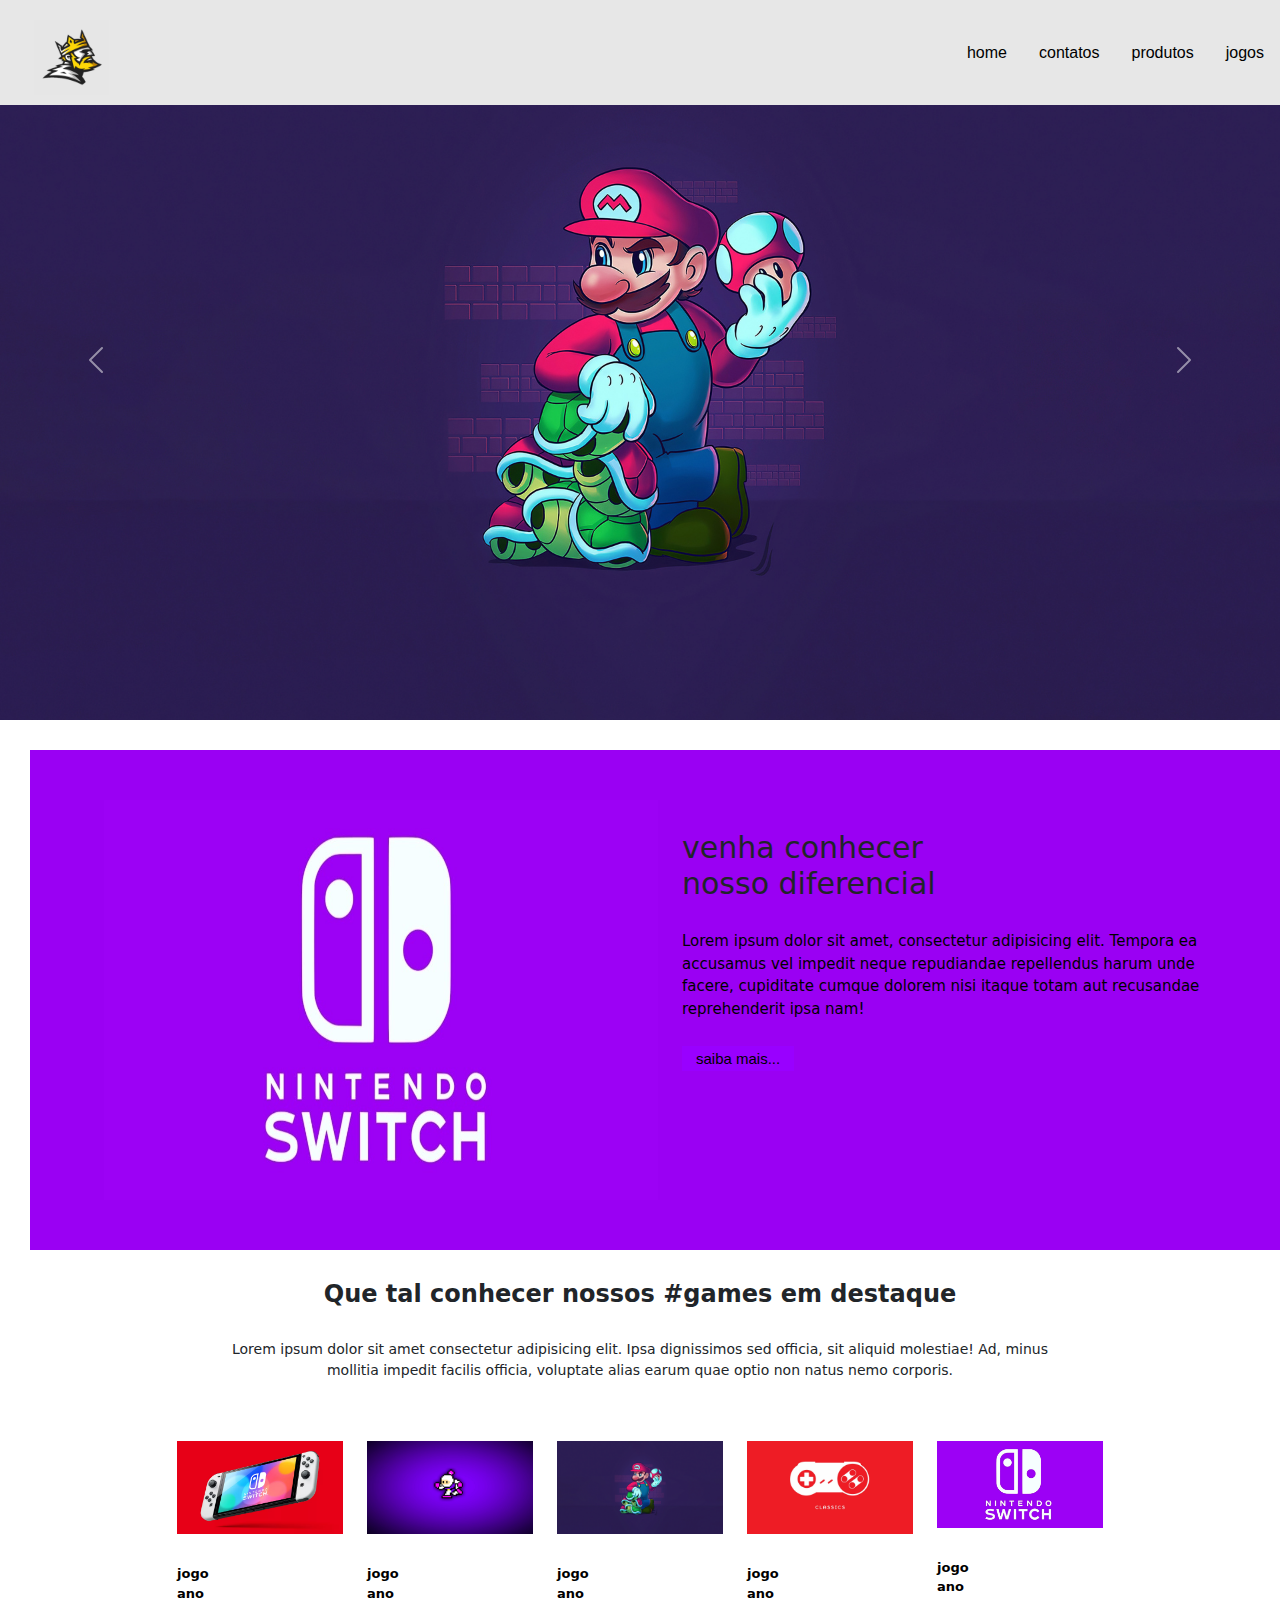
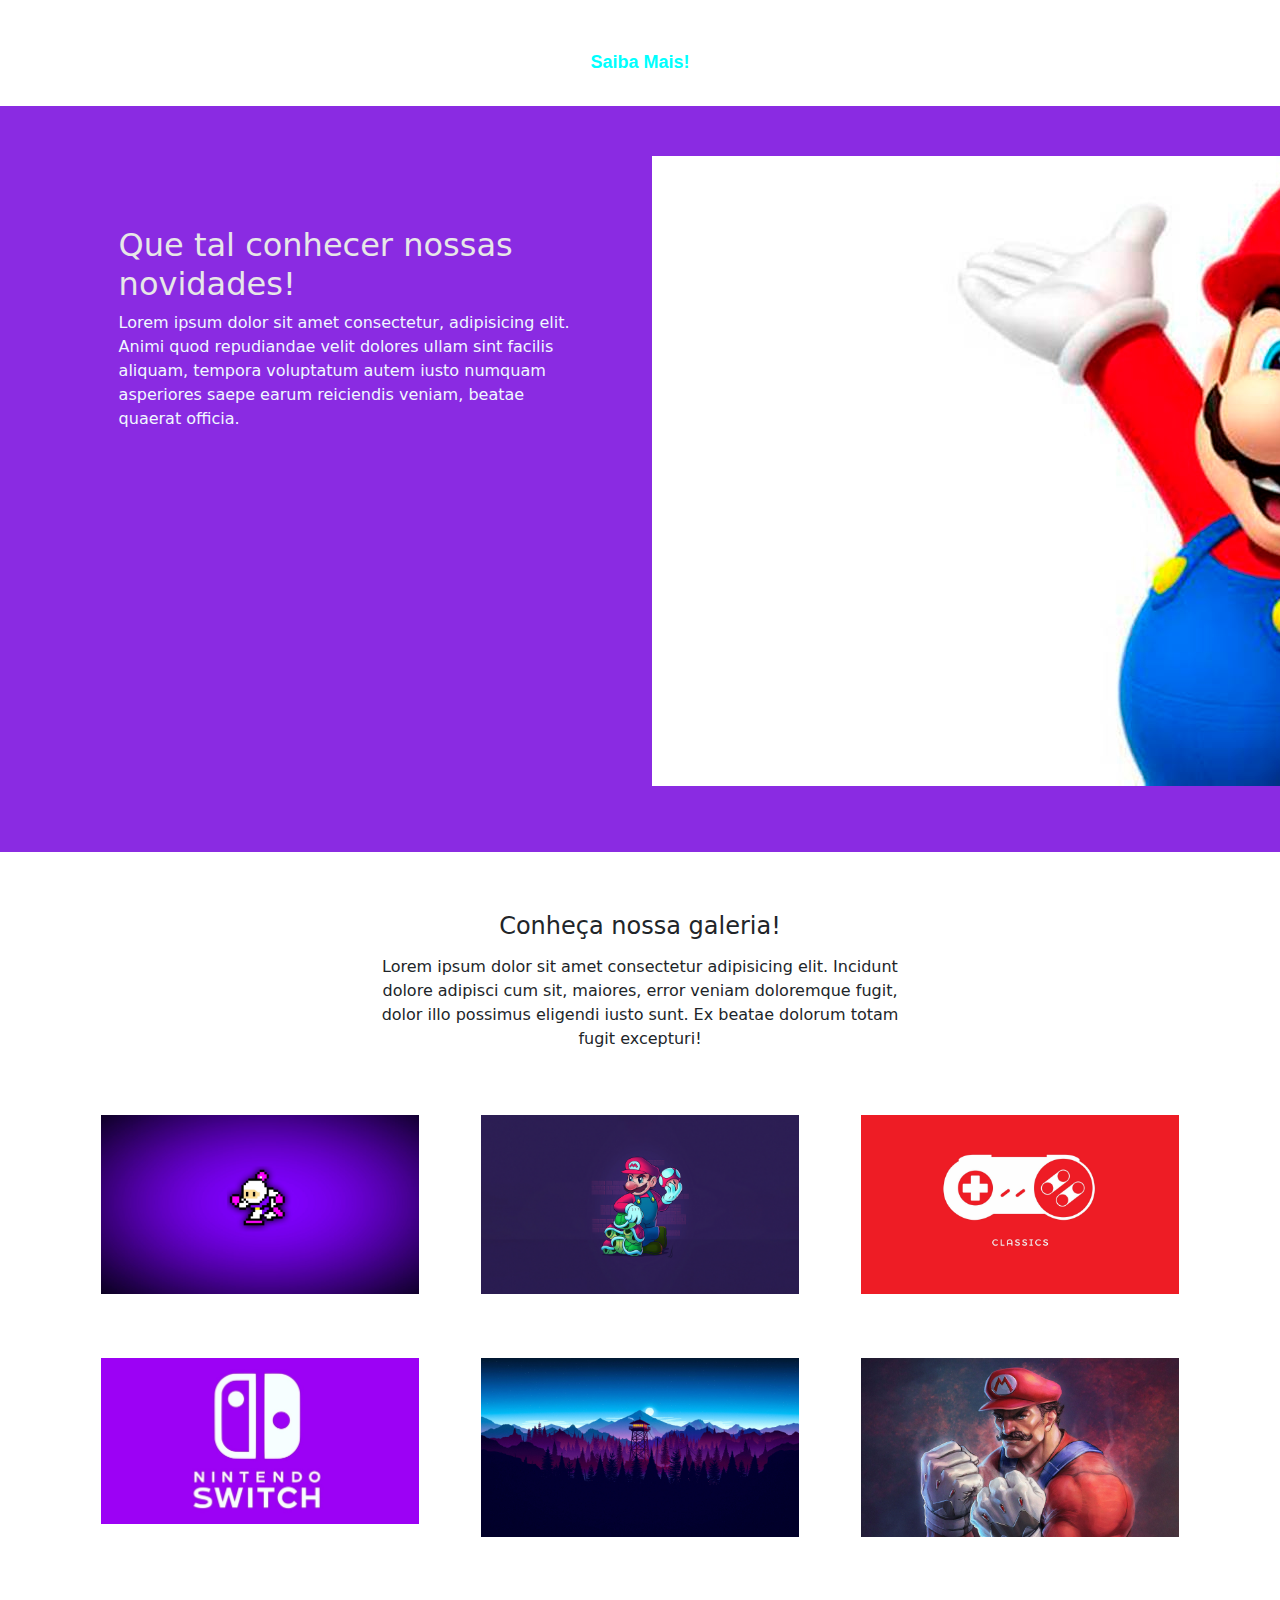
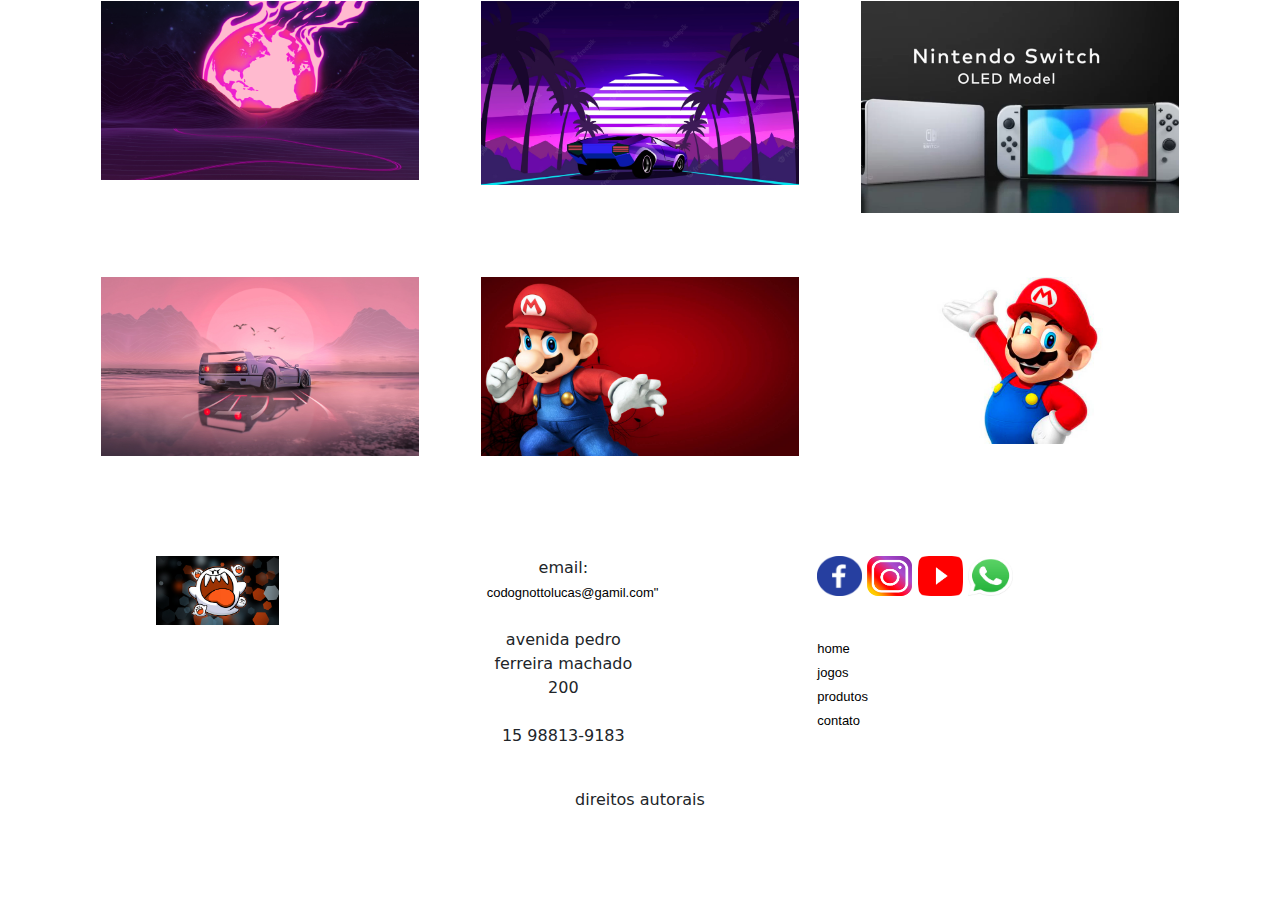
==== contato.html @ a939baf8 "projeto LCstore rev.10" ====
<!DOCTYPE html>
<html lang="pt-br">
<head>
    <meta charset="UTF-8">
    <meta http-equiv="X-UA-Compatible" content="IE=edge">
    <meta name="viewport" content="width=device-width, initial-scale=1.0">
    <link rel="stylesheet" type="text/css" href="./bootstrap/css/bootstrap.min.css">
    <link rel="stylesheet" type="text/css" href="./css/style.css">
    <link rel="shortcut icon" href="./img/brazil-.ico">
     <title> www.LCsore.com.br </title>
</head>
<body>
     <!-- aula 27/0902022 -->
     <!-- inicio do menu responsivo -->
    <header id="header">
      <a id="logo" href="index.html"><img src="./img/logo_10.jpg" alt="logo LCstore"></a>
      <nav id="nav">
          <button arial-label="Abrir menu" id="btn-mobile" aria-haspopup="true" aria-controls="menu" aria-expanded="false">
             <span id="hamburger"></span>
          </button>
           <ul id="menu" role="menu">
              <li><a class="linkmenu" href="index.html">home</a></li>
              <li><a class="linkmenu" href="index.html">contatos</a></li>
              <li><a class="linkmenu" href="index.html">produtos</a></li>
              <li><a class="linkmenu" href="index.html">jogos</a></li>
          </ul>
      </nav>
    </header>
    <!-- fim do menu repositorio -->

    <!-- inicio do carousel pagina principal -->
    <div id="carouselExampleInterval" class="carousel slide" data-bs-ride="carousel">
         <div class="carousel-inner">
              <div class="carousel-item active" data-bs-interval="500">
                  <img src="./img/slide_01.jpg"
                  class="d-block w-100"
                  alt="">
             </div>
        <div class="carousel-item" data-bs-interval="1000">
               <img src="./img/slide_02.jpg"
               class="d-block w-100"
               alt="">
         </div>
        <div class="carousel-item">
               <img src="./img/slide_03.jpg"
               class="d-block w-100"
               alt="">
         </div>
        <div class="carousel-item">
               <img src="./img/slide_05.webp"
               class="d-block w-100"
               alt="">
         </div>
        <div class="carousel-item">
               <img src="./img/slide_06.jpg"
               class="d-block w-100"
               alt="">
         </div>
    </div>
    <button
         class="carousel-control-prev"
         data-bs-target="#carouselExampleInterval"
         type="button"
         data-bs-slide="prev">

         <span class="carousel-control-prev-icon" aria-hidden="true"></span>
         <span class="visually-hidden">anterior</span>
    </button> 
    <button
         class="carousel-control-next"
         data-bs-target="#carouselExampleInterval"
         type="button"
         data-bs-slide="next">

         <span class="carousel-control-next-icon" aria-hidden="true"></span>
         <span class="visually-hidden">proximo</span>
    </button> 
    </div>
    <!-- fim do carousel da pagina principal-->
    <!-- inicio do banner -->
    <div class="section-banner-home">
       <div class="container-fluid">
           <div class="row m-0">
              <div class="col-12 col-md-6">
                 <figure>
                    <img src="./img/slide_04.jpeg" class="img-fluid"
                    alt="banner-home">
                 </figure>
             </div>
           <div class="col-12 col-md-6">
               <section class="texto-banner d-md-block">
                   <h1>venha conhecer nosso diferencial</h1>
                   <p class="d-none d-md-block">Lorem ipsum dolor sit amet, consectetur adipisicing elit. Tempora ea accusamus vel impedit neque repudiandae repellendus harum unde facere, cupiditate cumque dolorem nisi itaque totam aut recusandae reprehenderit ipsa nam!</p>
                   <a href="jogos.html">saiba mais...</a>
               </section>
            </div>
          </div>
       </div>
    </div>
    <!-- fim banner -->
    <!-- inicio area destaque -->
    <div class="destaque">
      <div class="container">
        <div class="row d-flex justify-content-center">
           <!-- inicio da tag section com texto de destaque -->
           <section class="col-12">
            <h2>Que tal conhecer nossos #games em destaque</h2>
              <p>Lorem ipsum dolor sit amet consectetur adipisicing elit. Ipsa dignissimos sed officia, sit aliquid molestiae! Ad, minus mollitia impedit facilis officia, voluptate alias earum quae optio non natus nemo corporis. </p>
          </section>
          <!-- Fim da tag section com o texto de destaque-->
          <!-- Inicio imagem 1 -->
          <div class="col-6 col-md-2 pr-0">
            <figure>
               <a href="jogos.html"><img src="./img/slide_05.webp" alt="Galeria" width="100%"></a>
               <figcaption>jogo <br> ano </figcaption>
            </figure>
         </div>
           <!-- Fim imagem 1 -->
           <!-- Inicio imagem 2 -->
          <div class="col-6 col-md-2 pr-0">
            <figure>
               <a href="jogos.html"><img src="./img/slide_01.jpg" alt="Galeria" width="100%"></a>
               <figcaption>jogo <br> ano </figcaption>
            </figure>
         </div>
           <!-- Fim imagem 2 -->
           <!-- Inicio imagem 3 -->
          <div class="col-6 col-md-2 pr-0">
            <figure>
               <a href="jogos.html"><img src="./img/slide_02.jpg" alt="Galeria" width="100%"></a>
               <figcaption>jogo <br> ano </figcaption>
            </figure>
         </div>
           <!-- Fim imagem 3 -->
           <!-- Inicio imagem 4 -->
          <div class="col-6 col-md-2 pr-0">
            <figure>
               <a href="jogos.html"><img src="./img/slide_03.jpg" alt="Galeria" width="100%"></a>
               <figcaption>jogo <br> ano </figcaption>
            </figure>
         </div>
           <!-- Fim imagem 4 -->
           <!-- Inicio imagem 5 -->
          <div class="col-6 col-md-2 pr-0">
            <figure>
               <a href="jogos.html"><img src="./img/slide_04.jpeg" alt="Galeria" width="100%"></a>
               <figcaption>jogo <br> ano </figcaption>
            </figure>
         </div>
         <!-- Fim imagem 5 -->
         <!-- Inicio saiba mais -->
         <div class="col-12">
            <a href="#">Saiba Mais!</a>
         </div>
         <!-- fim saiba mais-->
        </div>
      </div>
    </div>
    <!-- Inicio area novidades -->
    <div class="novidades">
       <div class="container-fluid">
          <div class="row">
              <!-- Inicio texto novidades-->
              <div class="col-md-6">
                 <section class="text-body">
                  <h2> Que tal conhecer nossas novidades! </h2>
                    <p>Lorem ipsum dolor sit amet consectetur, adipisicing elit. Animi quod repudiandae velit dolores ullam sint facilis aliquam, tempora voluptatum autem iusto numquam asperiores saepe earum reiciendis veniam, beatae quaerat officia.</p>
                </section> 
             </div>
             <!-- fim texto novidades -->
             <!-- Inicio imagem novidade -->
             <div class="col-md-6">
                <figure>
                  <img src="./img/slide_13.jpg"class="imh-fluid" alt="banner-home">
               </figure>
            </div>
            <!-- fim imagem novidades -->
         </div>
       </div>
    </div>
    <!-- Inicio Galeria --> 
    <div class="galeria d-flex align-items-center">
      <div class="container">
         <div class="row">
           <!-- inicio texto galerias -->
           <div class="col-12">
             <section class="texto-galeria">
               <h2>Conheça nossa galeria! </h2>
               <p>Lorem ipsum dolor sit amet consectetur adipisicing elit. Incidunt dolore adipisci cum sit, maiores, error veniam doloremque fugit, dolor illo possimus eligendi iusto sunt. Ex beatae dolorum totam fugit excepturi!</p>
            </section>
           </div>   
           <!-- fim texto galerias -->
           <!-- inicio imagem 1 galerias -->
           <div class="gallery col-6 col-md-3">
                <img src="./img/slide_01.jpg" class="img-fluid"  alt="img-galeria">
           </div>
           <!-- fim imagem 1 galerias -->
           <!-- inicio imagem 2 galerias -->
           <div class="gallery col-6 col-md-3">
                <img src="./img/slide_02.jpg" class="img-fluid"  alt="img-galeria">
           </div>
           <!-- fim imagem 2 galerias -->
           <!-- inicio imagem 3 galerias -->
           <div class="gallery col-6 col-md-3">
                <img src="./img/slide_03.jpg" class="img-fluid"  alt="img-galeria">
           </div>
           <!-- fim imagem 3 galerias -->
           <!-- inicio imagem 4 galerias -->
           <div class="gallery col-6 col-md-3">
                <img src="./img/slide_04.jpeg" class="img-fluid"  alt="img-galeria">
           </div>
           <!-- fim imagem 4 galerias -->
           <!-- inicio imagem 5 galerias -->
           <div class="gallery col-6 col-md-3">
                <img src="./img/slide_06.jpg" class="img-fluid"  alt="img-galeria">
           </div>
           <!-- fim imagem 5 galerias -->
           <!-- inicio imagem 6 galerias -->
           <div class="gallery col-6 col-md-3">
                <img src="./img/slide_07.jpg" class="img-fluid"  alt="img-galeria">
           </div>
           <!-- fim imagem 6 galerias -->
           <!-- inicio imagem 7 galerias -->
           <div class="gallery col-6 col-md-3">
                <img src="./img/slide_08.jpg" class="img-fluid"  alt="img-galeria">
           </div>
           <!-- fim imagem 7 galerias -->
           <!-- inicio imagem 8 galerias -->
           <div class="gallery col-6 col-md-3">
                <img src="./img/slide_09.jpg" class="img-fluid"  alt="img-galeria">
           </div>
           <!-- fim imagem 8 galerias -->
           <!-- inicio imagem 9 galerias -->
           <div class="gallery col-6 col-md-3">
                <img src="./img/slide_10.webp" class="img-fluid"  alt="img-galeria">
           </div>
           <!-- fim imagem 9 galerias -->
           <!-- inicio imagem 10 galerias -->
           <div class="gallery col-6 col-md-3">
                <img src="./img/slide_11.jpg" class="img-fluid"  alt="img-galeria">
           </div>
          <!-- fim imagem 10 galerias -->
          <!-- inicio imagem 11 galerias -->
          <div class="gallery col-6 col-md-3">
               <img src="./img/slide_12.jpg" class="img-fluid"  alt="img-galeria">
          </div>
          <!-- fim imagem 11 galerias -->
          <!-- inicio imagem 12 galerias -->
          <div class="gallery col-6 col-md-3">
               <img src="./img/slide_13.jpg" class="img-fluid"  alt="img-galeria">
         </div>

     
               <!-- inicio footer -->
               <footer class="rodape">
                  <div class="container">
                  <div class="row m-0">
                        <div class="col-md-4">
                           <figure>
                           <img src="./img/slide_13.jpg!d" alt="logo-rodape" width="40%">
                        </figure>
                        </div>
                        <!--fim da logomarca-->
                        <!-- inicio do texto rodape -->
                     <div class="col-md-4">
                        <div class="info-contato">
                              <p>email:</p>
                              <p><a href="mailto : codognottolucas@gmail.com"> codognottolucas@gamil.com"</a></p><br>
                              <p> avenida pedro ferreira machado 200</p><br>
                              <p> 15 98813-9183</p>
                        </div>
                     </div>
                     <!-- fim do texto-->
                     <!-- inicio das midias sociais -->
                     <div class="col-md-4">
                        <figure class="redes-sociais">
                           <a href="https://facebook.com"><img src="./img/face.png"></a>
                           <a href="https://instagram.com"><img src="./img/insta.png"></a>
                           <a href="https://youtube.com"><img src="./img/youtube.png"></a>
                           <a href="https://whatsapp.com"><img src="./img/whatsapp-png.png"></a>
                        </figure>
                        <br>
                        <!-- repetir opções do menu do site -->
                        <a href="index.html">home</a><br>
                        <a href="#">jogos</a><br>
                        <a href="#">produtos</a><br>
                        <a href="#">contato</a><br>
                     </div>
                     <!-- fim das midias sociais -->
                     <div class="col-12">
                           <p class="direitos"> direitos autorais</p>
                     </div>
                     <!-- fim direitos autorais -->
                  </div> 
                  </div>
               </footer>
               <!-- fim texto galeria -->

          </div>
     </div>  
 </div>

</body>

<script type="text/javascript" src="./bootstrap/js/bootstrap.min.js"></script>

<script src="./js/script_menu.js"></script>

</html>
---- css/style.css ----
/* aula 27/09/2022 - aplicando definições em CSS - projeto LCstore */
body, ul {
   margin: 0px;
   padding: 0px;
}
a {
   color: black;
   text-decoration: none;
   font-family: sans-serif;
}
#header #menu a:hover{
   background: rgba(0, 0, 0, 0.05);
}
#logo img {
   float: left;
   height: 75px;
   position: relative;
   top: 5px;
   left: 18px;
}
#header {
   width: 100%;
   position: fixed; /* Adicionando Position e Z-Index */
   z-index: 90;
   box-sizing: border-box;
   height: 105px;
   padding: 1rem;
   display: flex;
   align-items: center;
   justify-content: space-between;
   background: #e7e7e7;
}
#menu {
   display: flex;
   list-style: none;
   gap: 2.0rem;
}
#btn-mobile {
   display: none;
} 
#carouselExempleInterval {
   position: relative;
   z-index: 10;
   gap: 0.5rem;
}
#carouselExempleInterval img {
   height: auto;
}

@media (max-width: 600px) {
   #menu {
      display: block;
      position: absolute;
      width: 15em;
      top: 70px;
      right: 0px;
      background: rgb(255, 255, 255);
      transition: 0.6;
      z-index: 1000;
      height: 0px;
      padding-left: 5px;
      visibility: hidden;
      overflow-y: hidden;
   }
   #menu li {
      padding-top: 30px;
      padding-bottom: 0px;
      margin: 0 1rem;
      border-bottom: 2px solid rgb(59, 59, 59);
   }
   #nav.active #menu {
      height: calc(100vh - 70px); /* em px é o tamanha da faixa do menu */
      visibility: visible;
      overflow-y: hidden;
   }
   #btn-mobile {
      display: flex;
      padding: 0.5rem 1rem;
      font-size: 1rem;
      border: none;
      background: none;
      cursor: pointer;
      gap: 0.5rem;
   }
   #hamburger {
      border-top: 2px solid;
      width: 25px;
   }
   #hamburger::after,
   #hamburger::before {
      content: '' ;
      display: block;
      width: 25px;
      height: 2px;
      background: currentColor;
      margin-top: 5px;
      transition: 0.3s;
      position: relative;
   }
   #nav.active #hamburger {
      border-top-color: transparent;
   }
   #nav.active #hamburger::before {
      transform: rotate(135deg);
   }
   #nav.active #hamburger::after {
      transform: rotate(-135deg);
      top: -7px;
   }
   .embed-container {
      position: relative;
      padding-bottom: 56,25%;
      height: 100px;
      max-width: 100%;
      margin-top: 30px;
      margin-bottom: 30px;
      padding-top: 100px;
   }
   .embed-container iframe, .embed-container object, .embend-container embed {
      position: relative;
      top: 0;
      left: 0;
      width: 100%;
      height: 100%;
   }
}

/* css configutando banner */

.section-banner-home {
   width: 100%;
   height: 500px;
   padding: 50px;
   margin: 30px;
   background-color: rgb(154, 0, 243);
}
.section-banner-home img {
    height: 400px;
}
.section-banner-home .texto-banner {
   margin-top: 30px;
   font-size: 22px;
}
.section-banner-home .texto-banner h1 {
   font-size: 30px;
   width: 60%;
   font-weight: 50px;
   padding-bottom: 20px; /* margem interna do texto*/
}
.section-banner-home .texto-banner p {
   font-size: 15px;
   margin-bottom: 20px; /* margem externa abaixa do texto */
   color: rgb(0, 0, 0);
}
.section-banner-home .texto-banner a {
   color: rgb(0, 0, 0);
   text-decoration: none;
   background-color: rgb(153, 0, 255);
   padding: 4px 14px;
   font-size: 15px;
}
/* css destaque */
.destaque h2 {
   text-align: center;
   font-size: 24px;
   font-weight: bold;
}
.destaque p {
   width: 77%;
   text-align: center;
   font-size: 14px;
   margin: 30px auto;
}
.destaque figcaption {
   font-size: 13px;
   color: black;
   text-decoration: none;
   font-weight: bold;
}
.destaque a {
   justify-content: center;
   display: flex;
   text-decoration: none;
   color: aqua;
   font-size: 18px;
   font-weight: bold;
   margin: 30px 0;
}
/* fim css destaque */
/* Inicio css novidades*/
.novidades {
   background-color: blueviolet;
   padding: 50px;
}
.novidades .text-body{
   width: 80%;
   margin: 70px auto;
}
.novidades h2 {
   color: #e7e7e7
}
.novidades p {
   color: aliceblue;
}
.novidades a {
   color: black;
   text-decoration: underline;
   text-decoration-color: pink;
   padding: 6px 12px;
   background-color: aliceblue;
   font-weight: 400;
}
/* fim css novidades */
/* inicio css galeria */ 
.galeria {
   margin: 60px auto;
}
.galeria h2 {
   text-align: center;
   font-size: 24px;
}
.galeria p {
   text-align: center;
   width: 50%;
   margin: 14px auto 50px;
}
.galeria .gallery {
   width: 30%;
   margin: 14px auto 50px;
}
/* fim css galeria */
/* inicio css footer */
.rodape {
   padding: 50px 50px 0;
}
.rodape .info-contato p {
   margin: 0px
}
.rodape a {
   text-decoration: none;
   color: #000;
   font-size: 13px;
}
.rodape a:hover {
   font-weight: bold;
}
.rodape .redes-sociais img {
   width: 45px;
   height: 40px;
}
.rodape p.direitos {
   text-align: center;
   margin-top: 40px;
}

/* css pagina media.html */


.embed-container {
   position: relative;
   padding-bottom: 56,25%;
   height: 100px;
   max-width: 100%;
   margin-top: 30px;
   margin-bottom: 30px;
   padding-top: 100px;
}
.embed-container iframe, .embed-container object, .embend-container embed {
   position: relative;
   top: 0;
   left: 0;
   width: 100%;
   height: 100%;
}
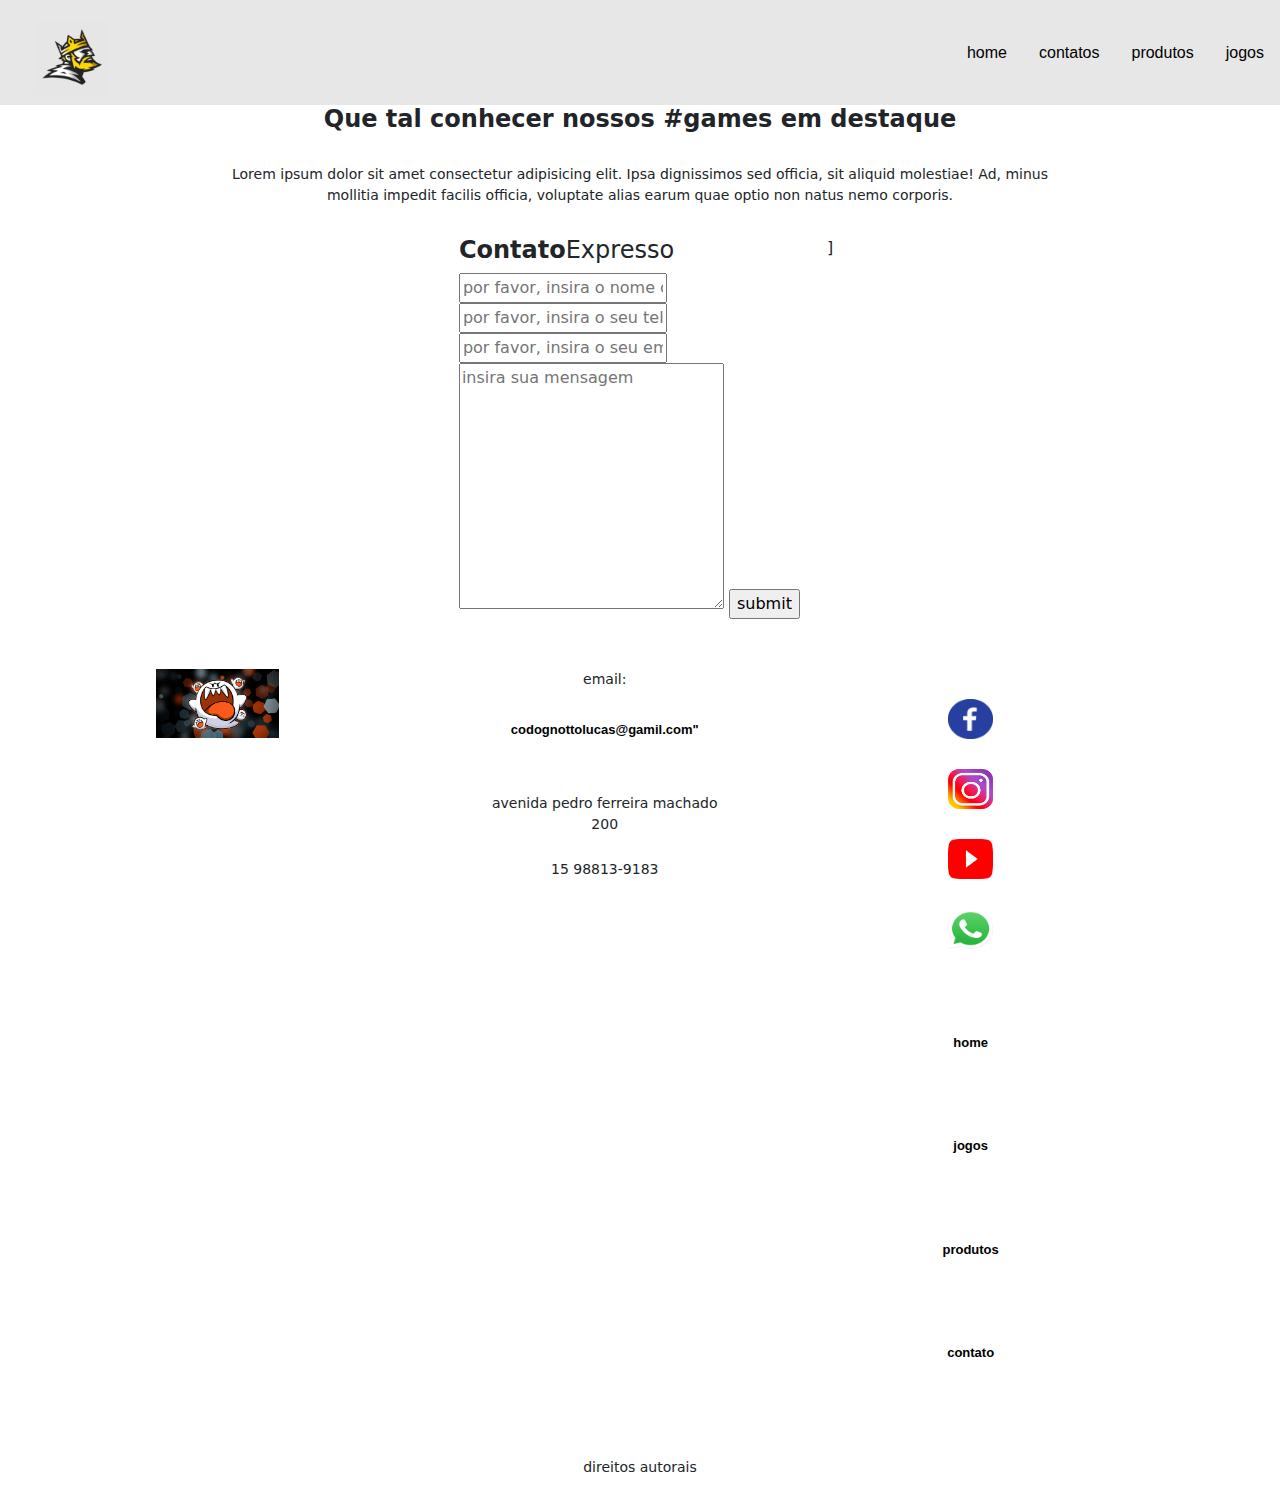
==== commit 550ed53a: "PRJ LCstore -videos rev.14" ====
--- a/contato.html
+++ b/contato.html
@@ -28,229 +28,33 @@
     </header>
     <!-- fim do menu repositorio -->
 
-    <!-- inicio do carousel pagina principal -->
-    <div id="carouselExampleInterval" class="carousel slide" data-bs-ride="carousel">
-         <div class="carousel-inner">
-              <div class="carousel-item active" data-bs-interval="500">
-                  <img src="./img/slide_01.jpg"
-                  class="d-block w-100"
-                  alt="">
-             </div>
-        <div class="carousel-item" data-bs-interval="1000">
-               <img src="./img/slide_02.jpg"
-               class="d-block w-100"
-               alt="">
-         </div>
-        <div class="carousel-item">
-               <img src="./img/slide_03.jpg"
-               class="d-block w-100"
-               alt="">
-         </div>
-        <div class="carousel-item">
-               <img src="./img/slide_05.webp"
-               class="d-block w-100"
-               alt="">
-         </div>
-        <div class="carousel-item">
-               <img src="./img/slide_06.jpg"
-               class="d-block w-100"
-               alt="">
-         </div>
-    </div>
-    <button
-         class="carousel-control-prev"
-         data-bs-target="#carouselExampleInterval"
-         type="button"
-         data-bs-slide="prev">
-
-         <span class="carousel-control-prev-icon" aria-hidden="true"></span>
-         <span class="visually-hidden">anterior</span>
-    </button> 
-    <button
-         class="carousel-control-next"
-         data-bs-target="#carouselExampleInterval"
-         type="button"
-         data-bs-slide="next">
-
-         <span class="carousel-control-next-icon" aria-hidden="true"></span>
-         <span class="visually-hidden">proximo</span>
-    </button> 
-    </div>
-    <!-- fim do carousel da pagina principal-->
-    <!-- inicio do banner -->
-    <div class="section-banner-home">
-       <div class="container-fluid">
-           <div class="row m-0">
-              <div class="col-12 col-md-6">
-                 <figure>
-                    <img src="./img/slide_04.jpeg" class="img-fluid"
-                    alt="banner-home">
-                 </figure>
-             </div>
-           <div class="col-12 col-md-6">
-               <section class="texto-banner d-md-block">
-                   <h1>venha conhecer nosso diferencial</h1>
-                   <p class="d-none d-md-block">Lorem ipsum dolor sit amet, consectetur adipisicing elit. Tempora ea accusamus vel impedit neque repudiandae repellendus harum unde facere, cupiditate cumque dolorem nisi itaque totam aut recusandae reprehenderit ipsa nam!</p>
-                   <a href="jogos.html">saiba mais...</a>
-               </section>
-            </div>
-          </div>
-       </div>
-    </div>
-    <!-- fim banner -->
-    <!-- inicio area destaque -->
+    <!-- Inicio form contato -->
     <div class="destaque">
       <div class="container">
-        <div class="row d-flex justify-content-center">
-           <!-- inicio da tag section com texto de destaque -->
-           <section class="col-12">
-            <h2>Que tal conhecer nossos #games em destaque</h2>
-              <p>Lorem ipsum dolor sit amet consectetur adipisicing elit. Ipsa dignissimos sed officia, sit aliquid molestiae! Ad, minus mollitia impedit facilis officia, voluptate alias earum quae optio non natus nemo corporis. </p>
-          </section>
-          <!-- Fim da tag section com o texto de destaque-->
-          <!-- Inicio imagem 1 -->
-          <div class="col-6 col-md-2 pr-0">
-            <figure>
-               <a href="jogos.html"><img src="./img/slide_05.webp" alt="Galeria" width="100%"></a>
-               <figcaption>jogo <br> ano </figcaption>
-            </figure>
-         </div>
-           <!-- Fim imagem 1 -->
-           <!-- Inicio imagem 2 -->
-          <div class="col-6 col-md-2 pr-0">
-            <figure>
-               <a href="jogos.html"><img src="./img/slide_01.jpg" alt="Galeria" width="100%"></a>
-               <figcaption>jogo <br> ano </figcaption>
-            </figure>
-         </div>
-           <!-- Fim imagem 2 -->
-           <!-- Inicio imagem 3 -->
-          <div class="col-6 col-md-2 pr-0">
-            <figure>
-               <a href="jogos.html"><img src="./img/slide_02.jpg" alt="Galeria" width="100%"></a>
-               <figcaption>jogo <br> ano </figcaption>
-            </figure>
-         </div>
-           <!-- Fim imagem 3 -->
-           <!-- Inicio imagem 4 -->
-          <div class="col-6 col-md-2 pr-0">
-            <figure>
-               <a href="jogos.html"><img src="./img/slide_03.jpg" alt="Galeria" width="100%"></a>
-               <figcaption>jogo <br> ano </figcaption>
-            </figure>
-         </div>
-           <!-- Fim imagem 4 -->
-           <!-- Inicio imagem 5 -->
-          <div class="col-6 col-md-2 pr-0">
-            <figure>
-               <a href="jogos.html"><img src="./img/slide_04.jpeg" alt="Galeria" width="100%"></a>
-               <figcaption>jogo <br> ano </figcaption>
-            </figure>
-         </div>
-         <!-- Fim imagem 5 -->
-         <!-- Inicio saiba mais -->
-         <div class="col-12">
-            <a href="#">Saiba Mais!</a>
-         </div>
-         <!-- fim saiba mais-->
-        </div>
-      </div>
-    </div>
-    <!-- Inicio area novidades -->
-    <div class="novidades">
-       <div class="container-fluid">
-          <div class="row">
-              <!-- Inicio texto novidades-->
-              <div class="col-md-6">
-                 <section class="text-body">
-                  <h2> Que tal conhecer nossas novidades! </h2>
-                    <p>Lorem ipsum dolor sit amet consectetur, adipisicing elit. Animi quod repudiandae velit dolores ullam sint facilis aliquam, tempora voluptatum autem iusto numquam asperiores saepe earum reiciendis veniam, beatae quaerat officia.</p>
-                </section> 
-             </div>
-             <!-- fim texto novidades -->
-             <!-- Inicio imagem novidade -->
-             <div class="col-md-6">
-                <figure>
-                  <img src="./img/slide_13.jpg"class="imh-fluid" alt="banner-home">
-               </figure>
-            </div>
-            <!-- fim imagem novidades -->
-         </div>
-       </div>
-    </div>
-    <!-- Inicio Galeria --> 
-    <div class="galeria d-flex align-items-center">
-      <div class="container">
-         <div class="row">
-           <!-- inicio texto galerias -->
-           <div class="col-12">
-             <section class="texto-galeria">
-               <h2>Conheça nossa galeria! </h2>
-               <p>Lorem ipsum dolor sit amet consectetur adipisicing elit. Incidunt dolore adipisci cum sit, maiores, error veniam doloremque fugit, dolor illo possimus eligendi iusto sunt. Ex beatae dolorum totam fugit excepturi!</p>
-            </section>
-           </div>   
-           <!-- fim texto galerias -->
-           <!-- inicio imagem 1 galerias -->
-           <div class="gallery col-6 col-md-3">
-                <img src="./img/slide_01.jpg" class="img-fluid"  alt="img-galeria">
-           </div>
-           <!-- fim imagem 1 galerias -->
-           <!-- inicio imagem 2 galerias -->
-           <div class="gallery col-6 col-md-3">
-                <img src="./img/slide_02.jpg" class="img-fluid"  alt="img-galeria">
-           </div>
-           <!-- fim imagem 2 galerias -->
-           <!-- inicio imagem 3 galerias -->
-           <div class="gallery col-6 col-md-3">
-                <img src="./img/slide_03.jpg" class="img-fluid"  alt="img-galeria">
-           </div>
-           <!-- fim imagem 3 galerias -->
-           <!-- inicio imagem 4 galerias -->
-           <div class="gallery col-6 col-md-3">
-                <img src="./img/slide_04.jpeg" class="img-fluid"  alt="img-galeria">
-           </div>
-           <!-- fim imagem 4 galerias -->
-           <!-- inicio imagem 5 galerias -->
-           <div class="gallery col-6 col-md-3">
-                <img src="./img/slide_06.jpg" class="img-fluid"  alt="img-galeria">
-           </div>
-           <!-- fim imagem 5 galerias -->
-           <!-- inicio imagem 6 galerias -->
-           <div class="gallery col-6 col-md-3">
-                <img src="./img/slide_07.jpg" class="img-fluid"  alt="img-galeria">
-           </div>
-           <!-- fim imagem 6 galerias -->
-           <!-- inicio imagem 7 galerias -->
-           <div class="gallery col-6 col-md-3">
-                <img src="./img/slide_08.jpg" class="img-fluid"  alt="img-galeria">
-           </div>
-           <!-- fim imagem 7 galerias -->
-           <!-- inicio imagem 8 galerias -->
-           <div class="gallery col-6 col-md-3">
-                <img src="./img/slide_09.jpg" class="img-fluid"  alt="img-galeria">
-           </div>
-           <!-- fim imagem 8 galerias -->
-           <!-- inicio imagem 9 galerias -->
-           <div class="gallery col-6 col-md-3">
-                <img src="./img/slide_10.webp" class="img-fluid"  alt="img-galeria">
-           </div>
-           <!-- fim imagem 9 galerias -->
-           <!-- inicio imagem 10 galerias -->
-           <div class="gallery col-6 col-md-3">
-                <img src="./img/slide_11.jpg" class="img-fluid"  alt="img-galeria">
-           </div>
-          <!-- fim imagem 10 galerias -->
-          <!-- inicio imagem 11 galerias -->
-          <div class="gallery col-6 col-md-3">
-               <img src="./img/slide_12.jpg" class="img-fluid"  alt="img-galeria">
-          </div>
-          <!-- fim imagem 11 galerias -->
-          <!-- inicio imagem 12 galerias -->
-          <div class="gallery col-6 col-md-3">
-               <img src="./img/slide_13.jpg" class="img-fluid"  alt="img-galeria">
-         </div>
+         <div class="row d-flex justify-content-center">
+                  <!-- inicio da tag sectiom com o texto de contato-->
+                  <section class="col-12">
+                           <h2>Que tal conhecer nossos #games em destaque</h2>
+                           <p>Lorem ipsum dolor sit amet consectetur adipisicing elit. Ipsa dignissimos sed officia, sit aliquid molestiae! Ad, minus mollitia impedit facilis officia, voluptate alias earum quae optio non natus nemo corporis. </p>
+                              </section>
+                          <!-- Fim da tag section com o texto de destaque-->
+                          <!-- inicio formulario -->
+                     <div class="col-md-4">
+                        <div class="form_main">
+                           <h4 class="heading"><strong>Contato</strong>Expresso <span></span></h4>
+                           <div class="form">
+                              <form action="#" method="post" id="contactFrm" name="contactFrm">
+                                    <input type="text" required="" placeholder="por favor, insira o nome completo" value="" name="name" class="txt"> 
+                                    <input type="text" required="" placeholder="por favor, insira o seu telefone" value="" name="mob" class="txt"> 
+                                    <input type="text" required="" placeholder="por favor, insira o seu email" value="" name="email" class="txt"> 
 
-     
+                                    <textarea placeholder="insira sua mensagem" name="mess" type="text" class="text_3" cols="30" rows="10"></textarea>
+                                    <input type="submit" value="submit" name="submit" class="txt2">
+                              </form>
+                           </div>
+                        </div>
+                     </div>
+               <!-- fim formulario-->]
                <!-- inicio footer -->
                <footer class="rodape">
                   <div class="container">
--- a/css/style.css
+++ b/css/style.css
@@ -20,7 +20,7 @@
 }
 #header {
    width: 100%;
-   position: fixed; /* Adicionando Position e Z-Index */
+   position: relative; /* Adicionando Position e Z-Index */
    z-index: 90;
    box-sizing: border-box;
    height: 105px;
@@ -109,19 +109,27 @@
    }
    .embed-container {
       position: relative;
-      padding-bottom: 56,25%;
-      height: 100px;
+      padding-bottom: 0;
+      height: auto;
       max-width: 100%;
-      margin-top: 30px;
-      margin-bottom: 30px;
-      padding-top: 100px;
+      margin-top: 10px;
+      margin-bottom: 0px;
+      padding-top: 0x;
+      padding-left: 30px;
+      padding-right: 30px;
    }
    .embed-container iframe, .embed-container object, .embend-container embed {
       position: relative;
       top: 0;
       left: 0;
       width: 100%;
-      height: 100%;
+      height: 400px;
+      border: solid thick rgb(205, 0, 255);
+      border-radius: 1em;
+      box-shadow: grey 0.5em 0.5em 0.3em;
+   }
+   .embed-container iframe {
+      margin-top: 20px;
    }
 }
 
@@ -258,17 +266,25 @@
 
 .embed-container {
    position: relative;
-   padding-bottom: 56,25%;
-   height: 100px;
+   padding-bottom: 0;
+   height: auto;
    max-width: 100%;
-   margin-top: 30px;
-   margin-bottom: 30px;
-   padding-top: 100px;
+   margin-top: 10px;
+   margin-bottom: 0px;
+   padding-top: 0;
+   padding-left: 30px;
+   padding-right: 30px;
 }
 .embed-container iframe, .embed-container object, .embend-container embed {
    position: relative;
    top: 0;
    left: 0;
    width: 100%;
-   height: 100%;
+   height: 400px;
+   border: solid thick rgb(225, 0, 255);
+   border-radius: 1em;
+   box-shadow: grey 0.5em 0.5em 0.3em;
+}
+.embed-container iframe {
+   margin-top: 20px;
 }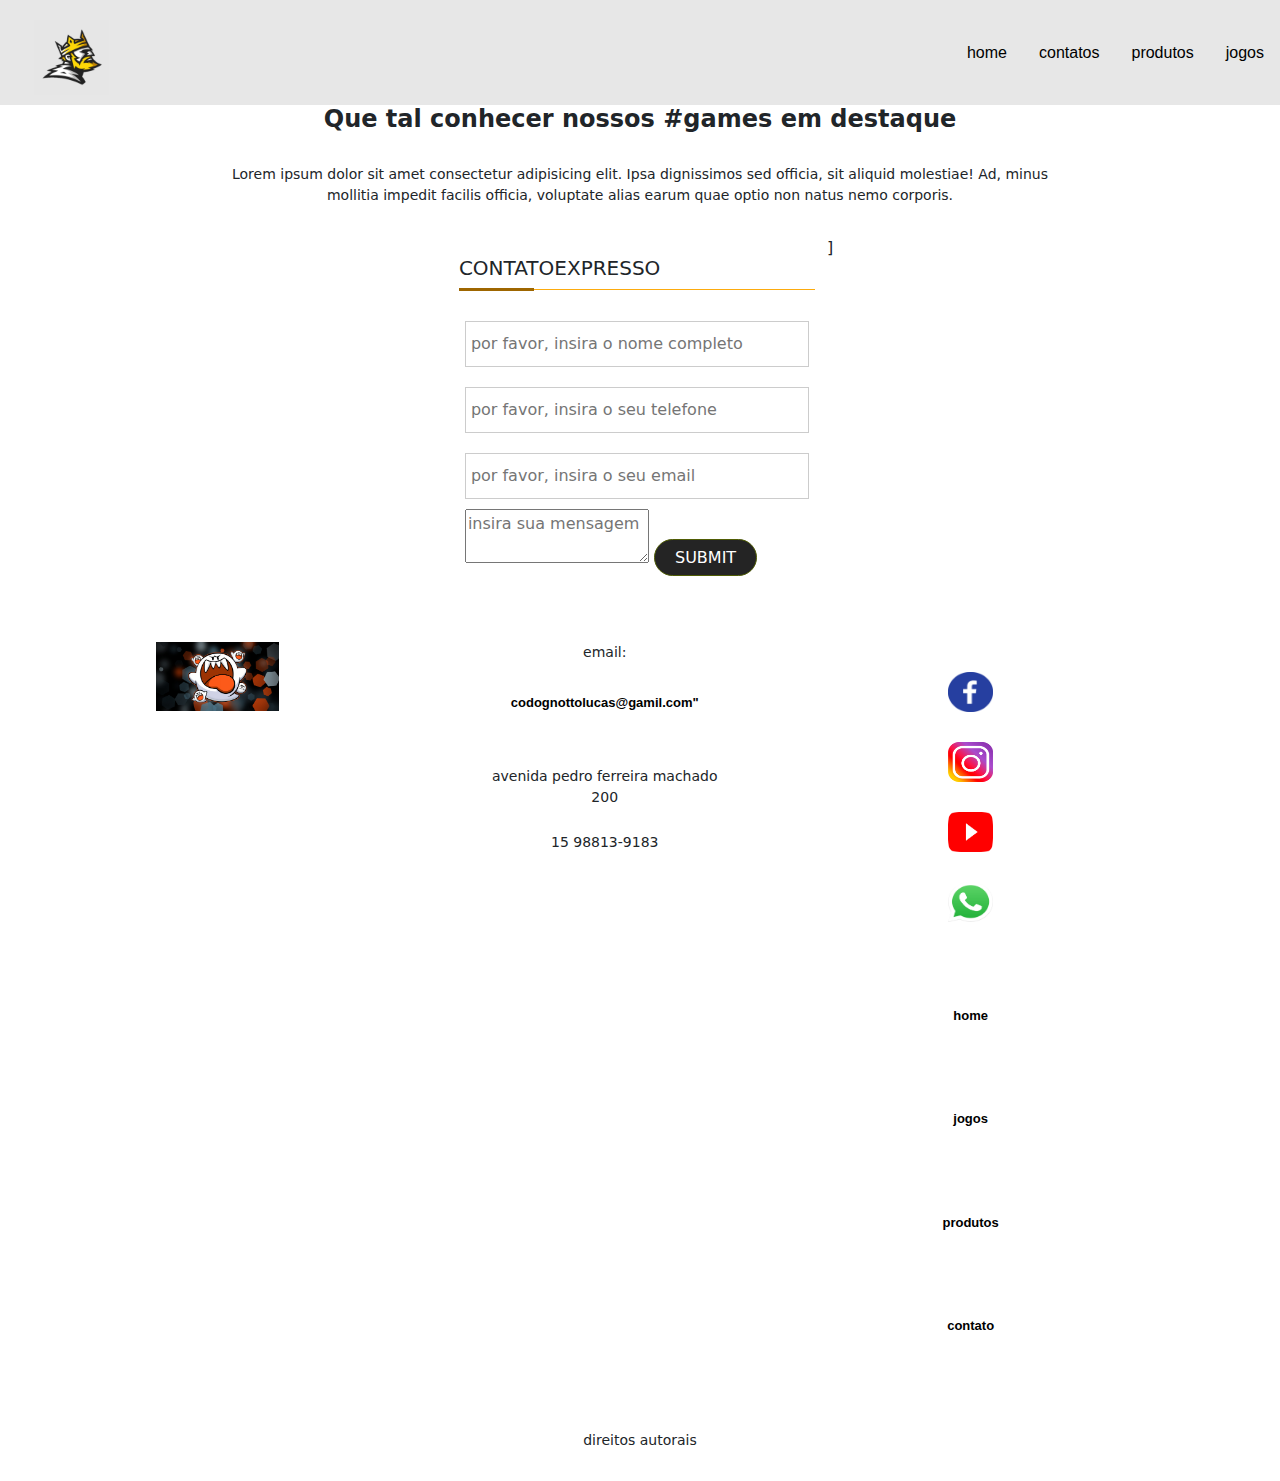
==== commit 2e71a39a: "PRJ LCstore rev.15" ====
--- a/contato.html
+++ b/contato.html
@@ -48,7 +48,7 @@
                                     <input type="text" required="" placeholder="por favor, insira o seu telefone" value="" name="mob" class="txt"> 
                                     <input type="text" required="" placeholder="por favor, insira o seu email" value="" name="email" class="txt"> 
 
-                                    <textarea placeholder="insira sua mensagem" name="mess" type="text" class="text_3" cols="30" rows="10"></textarea>
+                                    <textarea placeholder="insira sua mensagem" name="mess" type="text" class="text_3" ></textarea>
                                     <input type="submit" value="submit" name="submit" class="txt2">
                               </form>
                            </div>
--- a/css/style.css
+++ b/css/style.css
@@ -131,13 +131,78 @@
    .embed-container iframe {
       margin-top: 20px;
    }
+      /* CSS contato */ 
+
+   .contato {
+      width: 600px;
+      margin-left: auto;
+      margin-right: auto;
+   }
+
+   .form_main {
+      width: 100%;
+   }
+   .form_main h4 {
+      font-family: system-ui, -apple-system, BlinkMacSystemFont, 'Segoe UI', Roboto, Oxygen, Ubuntu, Cantarell, 'Open Sans', 'Helvetica Neue', sans-serif;
+      font-size: 20px;
+      font-weight: 300;
+      margin-bottom: 15px;
+      margin-top: 20px;
+      text-transform: uppercase;
+   }
+   .heading {
+      border-bottom: 1px solid #fcab0e;
+      padding-bottom: 9px;
+      position: relative;
+   }
+   .heading span {
+      background: #9e6600 none scroll 0 0;
+      bottom: -2px;
+      height: 3px;
+      left: 0;
+      position: absolute;
+      width: 75px;
+   }
+   .form {
+      border-radius: 7px;
+      padding: 6px;
+   }
+   .txt[type="text"] {
+      border: 1px solid #ccc;
+      margin: 10px 0;
+      padding: 10px 0 10px 5px;
+      width: 100%;
+   }
+   .txt_3[type="text"] {
+      margin: 10px 0 0;
+      padding: 10px 0 10px 5px;
+      width: 100%;
+   }
+   .txt2[type="submit"] {
+      background: #242424 none repeat scroll 0 0;
+      border: 1px solid #4f5c04;
+      border-radius: 25px;
+      color: #fff;
+      font-size: 16px;
+      font-style: normal;
+      line-height: 35px;
+      margin: 10px 0;
+      padding: 0;
+      text-transform: uppercase;
+      width: 30%;
+   }
+   .txt2:hover {
+      background: rgba(0, 0, 0, 0) none repeat scroll 0 0;
+      color: #5793ef;
+      transition: all 0.5s ease 0s;
+   }
 }
 
 /* css configutando banner */
 
 .section-banner-home {
    width: 100%;
-   height: 500px;
+   height: auto;
    padding: 50px;
    margin: 30px;
    background-color: rgb(154, 0, 243);
@@ -146,11 +211,11 @@
     height: 400px;
 }
 .section-banner-home .texto-banner {
-   margin-top: 30px;
+   margin-top: 20px;
    font-size: 22px;
 }
 .section-banner-home .texto-banner h1 {
-   font-size: 30px;
+   font-size: 20px;
    width: 60%;
    font-weight: 50px;
    padding-bottom: 20px; /* margem interna do texto*/
@@ -287,4 +352,70 @@
 }
 .embed-container iframe {
    margin-top: 20px;
+}
+
+/* CSS contato */ 
+
+.contato {
+   width: 600px;
+   margin-left: auto;
+   margin-right: auto;
+}
+
+.form_main {
+   width: 100%;
+}
+.form_main h4 {
+   font-family: system-ui, -apple-system, BlinkMacSystemFont, 'Segoe UI', Roboto, Oxygen, Ubuntu, Cantarell, 'Open Sans', 'Helvetica Neue', sans-serif;
+   font-size: 20px;
+   font-weight: 300;
+   margin-bottom: 15px;
+   margin-top: 20px;
+   text-transform: uppercase;
+}
+.heading {
+   border-bottom: 1px solid #fcab0e;
+   padding-bottom: 9px;
+   position: relative;
+}
+.heading span {
+   background: #9e6600 none scroll 0 0;
+   bottom: -2px;
+   height: 3px;
+   left: 0;
+   position: absolute;
+   width: 75px;
+}
+.form {
+   border-radius: 7px;
+   padding: 6px;
+}
+.txt[type="text"] {
+   border: 1px solid #ccc;
+   margin: 10px 0;
+   padding: 10px 0 10px 5px;
+   width: 100%;
+}
+.txt_3[type="text"] {
+   margin: 10px 0 0;
+   padding: 10px 0 10px 5px;
+   width: 100%;
+}
+.txt2[type="submit"] {
+   background: #242424 none repeat scroll 0 0;
+   border: 1px solid #4f5c04;
+   border-radius: 25px;
+   color: #fff;
+   font-size: 16px;
+   font-style: normal;
+   line-height: 35px;
+   margin: 10px 0;
+   padding: 0;
+   text-transform: uppercase;
+   width: 30%;
+}
+.txt2:hover {
+   background: rgba(0, 0, 0, 0) none repeat scroll 0 0;
+   color: #5793ef;
+   transition: all 0.5s ease 0s;
 }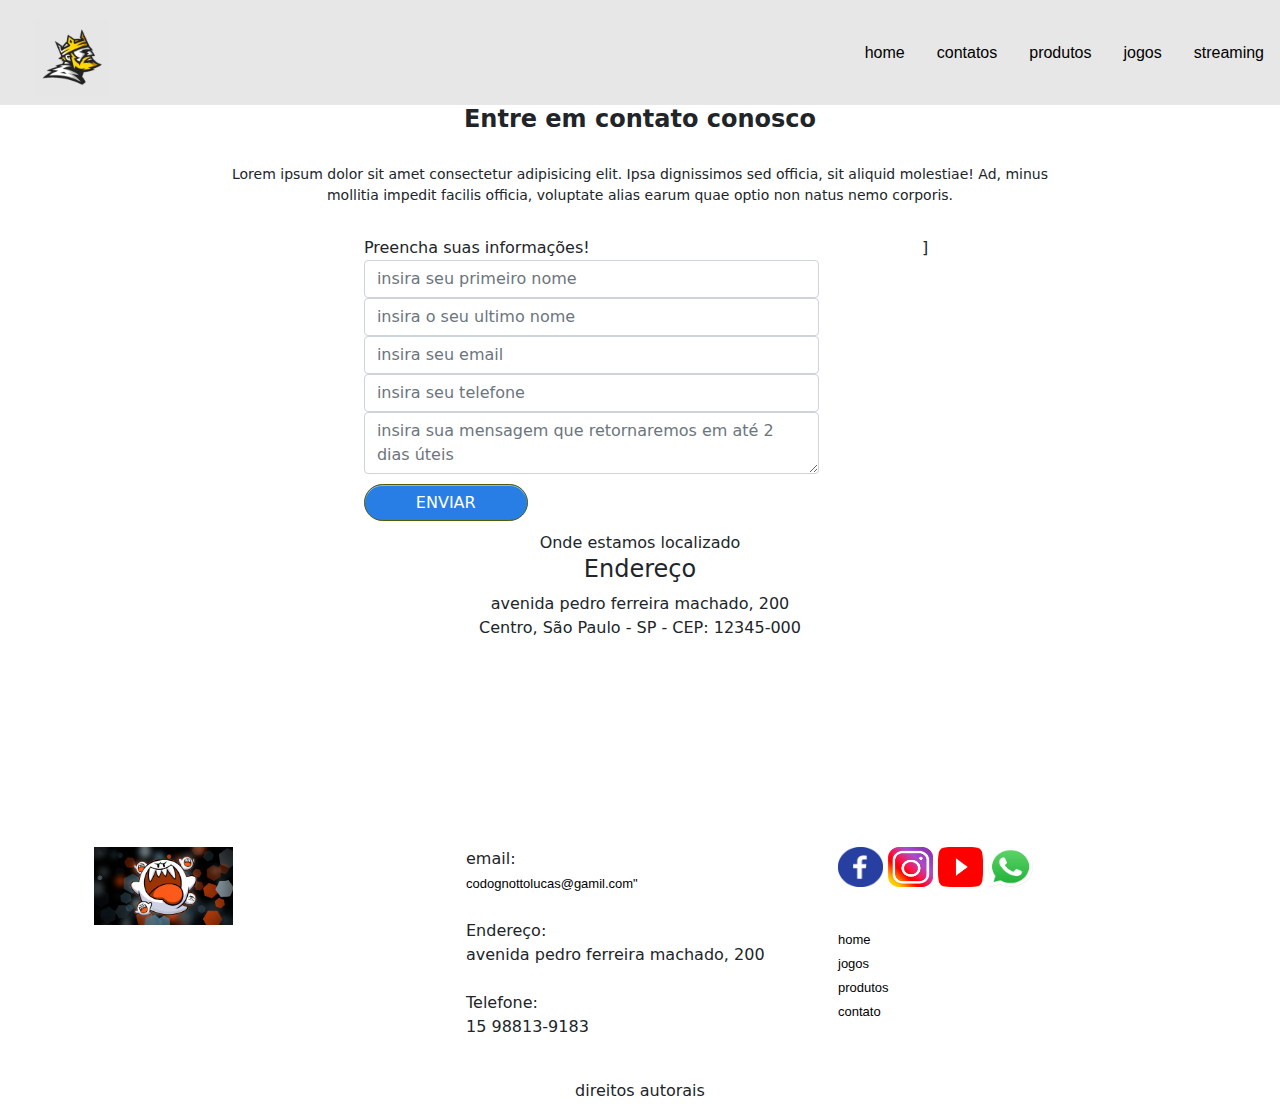
==== commit 40b907ef: "PRJ LCstore rev.17" ====
--- a/contato.html
+++ b/contato.html
@@ -6,6 +6,7 @@
     <meta name="viewport" content="width=device-width, initial-scale=1.0">
     <link rel="stylesheet" type="text/css" href="./bootstrap/css/bootstrap.min.css">
     <link rel="stylesheet" type="text/css" href="./css/style.css">
+    <script type="text/javascript" src="./js/jquery-1.10.2.min.js" ></script>
     <link rel="shortcut icon" href="./img/brazil-.ico">
      <title> www.LCsore.com.br </title>
 </head>
@@ -23,6 +24,7 @@
               <li><a class="linkmenu" href="index.html">contatos</a></li>
               <li><a class="linkmenu" href="index.html">produtos</a></li>
               <li><a class="linkmenu" href="index.html">jogos</a></li>
+              <li><a class="linkmenu" href="media.html">streaming</a></li>
           </ul>
       </nav>
     </header>
@@ -34,80 +36,125 @@
          <div class="row d-flex justify-content-center">
                   <!-- inicio da tag sectiom com o texto de contato-->
                   <section class="col-12">
-                           <h2>Que tal conhecer nossos #games em destaque</h2>
+                           <h2>Entre em contato conosco </h2>
                            <p>Lorem ipsum dolor sit amet consectetur adipisicing elit. Ipsa dignissimos sed officia, sit aliquid molestiae! Ad, minus mollitia impedit facilis officia, voluptate alias earum quae optio non natus nemo corporis. </p>
                               </section>
                           <!-- Fim da tag section com o texto de destaque-->
                           <!-- inicio formulario -->
-                     <div class="col-md-4">
-                        <div class="form_main">
-                           <h4 class="heading"><strong>Contato</strong>Expresso <span></span></h4>
-                           <div class="form">
-                              <form action="#" method="post" id="contactFrm" name="contactFrm">
-                                    <input type="text" required="" placeholder="por favor, insira o nome completo" value="" name="name" class="txt"> 
-                                    <input type="text" required="" placeholder="por favor, insira o seu telefone" value="" name="mob" class="txt"> 
-                                    <input type="text" required="" placeholder="por favor, insira o seu email" value="" name="email" class="txt"> 
-
-                                    <textarea placeholder="insira sua mensagem" name="mess" type="text" class="text_3" ></textarea>
-                                    <input type="submit" value="submit" name="submit" class="txt2">
-                              </form>
-                           </div>
+                    <div class="col-md-6">
+                      <div class="well well-sm">
+                        <form class="form-horizontal" method="post">
+                           <fieldset>
+                              <legnd class="text-left header">Preencha suas informações!</legend>
+                              <div class="form-group">
+                                 <div class="col-md-10 col-md-offset-1">
+                                    <input id="fname" name="name" type="text" placeholder="insira seu primeiro nome" class="form-control" required>
+                                 </div>
+                              </div>
+                              <div class="form-group">
+                                 <div class="col-md-10 col-md-offset-1">
+                                    <input id="lname" name="name" type="text" placeholder="insira o seu ultimo nome" class="form-control" required>
+                                 </div>
+                              </div>
+                              <div class="form-group">
+                                 <div class="col-md-10 col-md-offset-1">
+                                    <input id="email" name="name" type="email" placeholder="insira seu email" class="form-control" required>
+                                 </div>
+                              </div>
+                              <div class="form-group">
+                                 <div class="col-md-10 col-md-offset-1">
+                                    <input id="phone" name="phone" type="text" placeholder="insira seu telefone" class="form-control" required>
+                                 </div>
+                              </div>
+                              <div class="form-group">
+                                 <div class="col-md-10 col-md-offset-1">
+                                    <textarea id="message" name="message" placeholder="insira sua mensagem que retornaremos em até 2 dias úteis" class="form-control" required></textarea>
+                                 </div>
+                              </div>
+                              <div class="form-group">
+                                 <div class="col-md-12 text-left">
+                                    <button type="submit" class="formbutton">Enviar</button>
+                                 </div>
+                              </div>
+                           </fieldset>
+                        </form>
+                      </div>
+                    </div>
+               <!-- fim formulario-->]
+               <div class="col-md-6">
+                  <div>
+                     <div class="panel panel-default">
+                        <div class="text-center header">Onde estamos localizado</div>
+                        <div class="panel-body text-center">
+                           <h4>Endereço</h4>
+                           <div> avenida pedro ferreira machado, 200 <br />
+                              Centro, São Paulo - SP - CEP: 12345-000 </div>
+                        </div>
+                        <div class="map">
+                           <iframe src="https://www.google.com/maps/embed?pb=!1m14!1m8!1m3!1d14637.110026353093!2d-47.448846!3d-23.486512!3m2!1i1024!2i768!4f13.1!3m3!1m2!1s0x0%3A0x4ead928c70b1e690!2sEscola%20e%20Faculdade%20de%20Tecnologia%20SENAI%20Gaspar%20Ricardo%20J%C3%BAnior!5e0!3m2!1spt-BR!2sbr!4v1666656747885!5m2!1spt-BR!2sbr" width="600" height="450" style="border:0;" allowfullscreen="" loading="lazy" referrerpolicy="no-referrer-when-downgrade"></iframe>
                         </div>
                      </div>
-               <!-- fim formulario-->]
-               <!-- inicio footer -->
-               <footer class="rodape">
-                  <div class="container">
-                  <div class="row m-0">
-                        <div class="col-md-4">
-                           <figure>
-                           <img src="./img/slide_13.jpg!d" alt="logo-rodape" width="40%">
-                        </figure>
-                        </div>
-                        <!--fim da logomarca-->
-                        <!-- inicio do texto rodape -->
-                     <div class="col-md-4">
-                        <div class="info-contato">
-                              <p>email:</p>
-                              <p><a href="mailto : codognottolucas@gmail.com"> codognottolucas@gamil.com"</a></p><br>
-                              <p> avenida pedro ferreira machado 200</p><br>
-                              <p> 15 98813-9183</p>
-                        </div>
-                     </div>
-                     <!-- fim do texto-->
-                     <!-- inicio das midias sociais -->
-                     <div class="col-md-4">
-                        <figure class="redes-sociais">
-                           <a href="https://facebook.com"><img src="./img/face.png"></a>
-                           <a href="https://instagram.com"><img src="./img/insta.png"></a>
-                           <a href="https://youtube.com"><img src="./img/youtube.png"></a>
-                           <a href="https://whatsapp.com"><img src="./img/whatsapp-png.png"></a>
-                        </figure>
-                        <br>
-                        <!-- repetir opções do menu do site -->
-                        <a href="index.html">home</a><br>
-                        <a href="#">jogos</a><br>
-                        <a href="#">produtos</a><br>
-                        <a href="#">contato</a><br>
-                     </div>
-                     <!-- fim das midias sociais -->
-                     <div class="col-12">
-                           <p class="direitos"> direitos autorais</p>
-                     </div>
-                     <!-- fim direitos autorais -->
-                  </div> 
                   </div>
-               </footer>
-               <!-- fim texto galeria -->
-
-          </div>
-     </div>  
- </div>
-
+                </div>  
+               
+              
+            </div>
+       </div>  
+   </div>
+   <!-- inicio footer -->
+   <footer class="rodape">
+      <div class="container">
+      <div class="row m-0">
+            <div class="col-md-4">
+               <figure>
+               <img src="./img/slide_13.jpg!d" alt="logo-rodape" width="40%">
+            </figure>
+            </div>
+            <!--fim da logomarca-->
+            <!-- inicio do texto rodape -->
+         <div class="col-md-4">
+            <div class="info-contato">
+                  <p>email:</p>
+                  <p><a href="mailto : codognottolucas@gmail.com"> codognottolucas@gamil.com"</a></p><br>
+                  <p>Endereço:</p>
+                  <p> avenida pedro ferreira machado, 200</p><br>
+                  <p>Telefone:</p>
+                  <p> 15 98813-9183</p>
+            </div>
+         </div>
+         <!-- fim do texto-->
+         <!-- inicio das midias sociais -->
+         <div class="col-md-4">
+            <figure class="redes-sociais">
+               <a href="https://facebook.com"><img src="./img/face.png"></a>
+               <a href="https://instagram.com"><img src="./img/insta.png"></a>
+               <a href="https://youtube.com"><img src="./img/youtube.png"></a>
+               <a href="https://whatsapp.com"><img src="./img/whatsapp-png.png"></a>
+            </figure>
+            <br>
+            <!-- repetir opções do menu do site -->
+            <a href="index.html">home</a><br>
+            <a href="#">jogos</a><br>
+            <a href="#">produtos</a><br>
+            <a href="#">contato</a><br>
+         </div>
+         <!-- fim das midias sociais -->
+         <div class="col-12">
+               <p class="direitos"> direitos autorais</p>
+         </div>
+         <!-- fim direitos autorais -->
+      </div> 
+      </div>
+   </footer>
+   <!-- fim texto galeria -->
 </body>
 
 <script type="text/javascript" src="./bootstrap/js/bootstrap.min.js"></script>
 
-<script src="./js/script_menu.js"></script>
+<script type="text/javascript" src="./js/script_menu.js"></script>
+
+<script type="text/javascript" src="./js/map.js"></script>
+
+<script src="http://maps.google.com/maps/api/js?sensor=false"></script>
 
 </html>--- a/css/style.css
+++ b/css/style.css
@@ -401,8 +401,12 @@
    padding: 10px 0 10px 5px;
    width: 100%;
 }
-.txt2[type="submit"] {
-   background: #242424 none repeat scroll 0 0;
+.formbutton[type="submit"] {
+   -moz-box-shadow: inset0px 0px 1px 0px 0px #87c0e6;
+   -webkit-box-shadow: inset 0px 1px 0px 0px #87c0e6;
+   box-shadow: inset 0px 1px 0px 0px #87c0e6;
+   background-color: #297ee6;
+   display: inline-block;
    border: 1px solid #4f5c04;
    border-radius: 25px;
    color: #fff;
@@ -414,8 +418,30 @@
    text-transform: uppercase;
    width: 30%;
 }
+.formbutton:hover {
+   background-color: #31a1de;
+}
+.formbutton:active {
+   position: relative;
+   top: 1px;
+}
+
 .txt2:hover {
    background: rgba(0, 0, 0, 0) none repeat scroll 0 0;
    color: #5793ef;
    transition: all 0.5s ease 0s;
-}+}
+
+/* fim CSS contato */
+/* inicio mapa CSS */
+.map {
+  /* min-width: 250px;
+   min-height: 250px;*/
+   width: auto;
+   height: auto;
+}
+.map iframe {
+   width: 100%;
+   height: 100%;
+}
+/* fim mapa CSS */